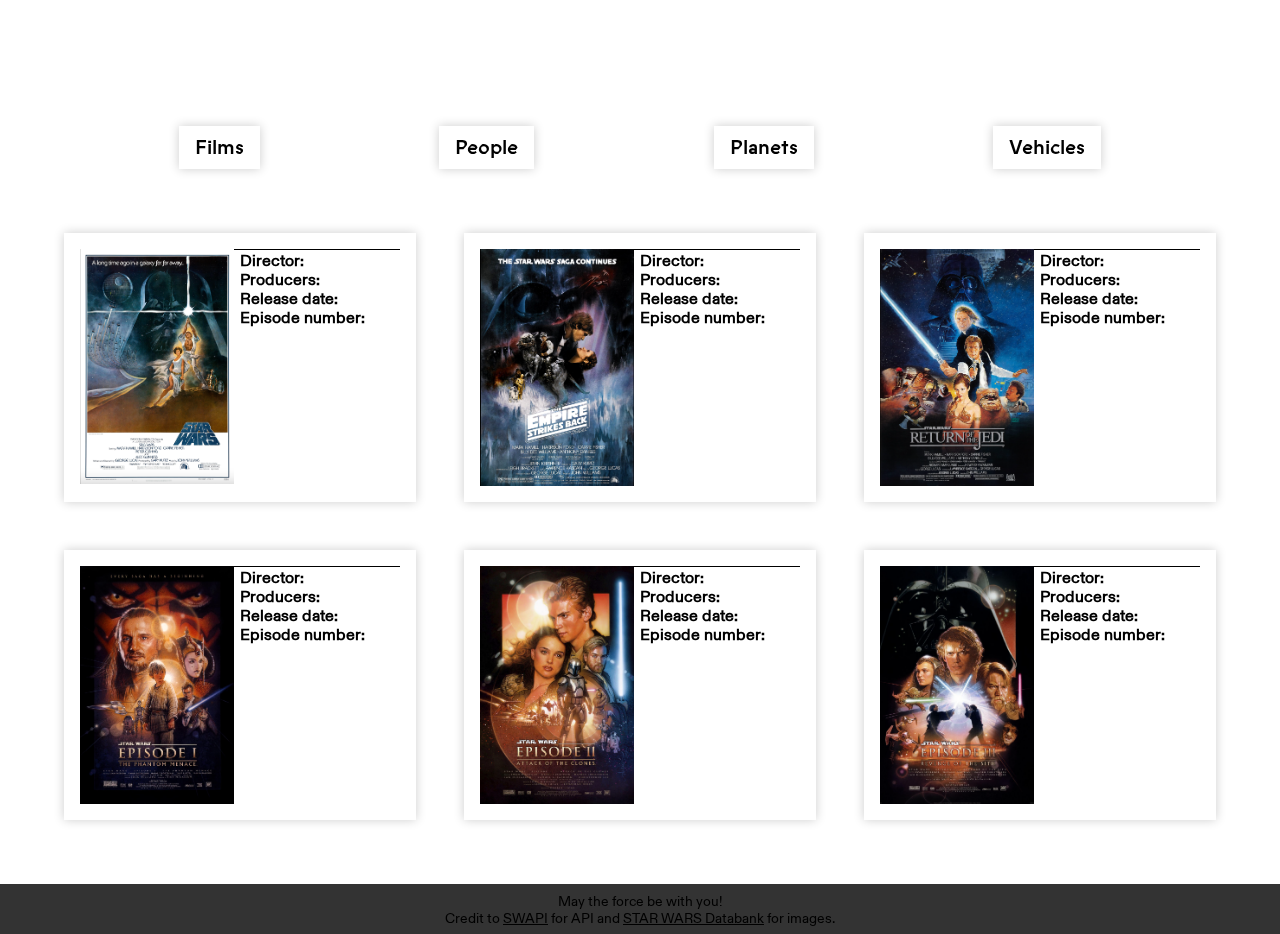
==== pages/films.html @ 91ada4ae "Add UI" ====
<!DOCTYPE html>
<html lang="en">
	<head>
		<meta charset="UTF-8">
		<meta name="viewport" content="width=device-width, initial-scale=1.0">
		<link rel="stylesheet" href="/styles/styles.css">
		<link rel="stylesheet" href="/styles/reset.css">
		<link rel="stylesheet" href="/styles/fonts.css">
		<title>Star Wars API by Ellen Brøter</title>
	</head>
	<body>
		<header>
			<a href="/index.html" target="_self">
				<img src="/assets/images/sw_logo.png" class="sw-logo" alt="Star Wars logo">
			</a>
		</header>

		<ul class="menu-buttons">
			<li>
				<a href="/pages/films.html">
					<button class="menu-button">
						Films
					</button>
				</a>
			</li>
			
			<li>
				<a href="/pages/people.html">
					<button class="menu-button">
						People
					</button>
				</a>
			</li>
			
			<li>
				<a href="/pages/planets.html">
					<button class="menu-button">
						Planets
					</button>
				</a>
			</li>
			
			<li>
				<a href="/pages/vehicles.html">
					<button class="menu-button">
						Vehicles
					</button>
				</a>
			</li>
		</ul>

		<main class="parent">
			<div class="card">
				<img src="/assets/images/films/a-new-hope.png" class="card-image" alt="A New Hope movie poster">
				<ul>
					<li><h2 class="card__film1-title"></h2></li>
					<li><h3>Director:</h3><span class="card__film1-dir"></span></li>
					<li><h3>Producers:</h3><span class="card__film1-prod"></span></li>
					<li><h3>Release date:</h3><span class="card__film1-date"></span></li>
					<li><h3>Episode number:</h3><span class="card__film1-num"></span></li>
				</ul>
			</div>
			<div class="card">
				<img src="/assets/images/films/the-empire-strikes-back.png" class="card-image" alt="The Empire strikes back movie poster">
				<ul>
					<li><h2 class="card__film2-title"></h2></li>
					<li><h3>Director:</h3><span class="card__film2-dir"></span></li>
					<li><h3>Producers:</h3><span class="card__film2-prod"></span></li>
					<li><h3>Release date:</h3><span class="card__film2-date"></span></li>
					<li><h3>Episode number:</h3><span class="card__film2-num"></span></li>
				</ul>
			</div>
			<div class="card">
				<img src="/assets/images/films/return-of-the-jedi.png" class="card-image" alt="Return of the Jedi movie poster">
				<ul>
					<li><h2 class="card__film3-title"></h2></li>
					<li><h3>Director:</h3><span class="card__film3-dir"></span></li>
					<li><h3>Producers:</h3><span class="card__film3-prod"></span></li>
					<li><h3>Release date:</h3><span class="card__film3-date"></span></li>
					<li><h3>Episode number:</h3><span class="card__film3-num"></span></li>
				</ul>
			</div>
			<div class="card">
				<img src="/assets/images/films/the-phantom-menace.png" class="card-image" alt="The Phantom Menace movie poster">
				<ul>
					<li><h2 class="card__film4-title"></h2></li>
					<li><h3>Director:</h3><span class="card__film4-dir"></span></li>
					<li><h3>Producers:</h3><span class="card__film4-prod"></span></li>
					<li><h3>Release date:</h3><span class="card__film4-date"></span></li>
					<li><h3>Episode number:</h3><span class="card__film4-num"></span></li>
				</ul>
			</div>
			<div class="card">
				<img src="/assets/images/films/attack-of-the-clones.png" class="card-image" alt="Attack of the Clones movie poster">
				<ul>
					<li><h2 class="card__film5-title"></h2></li>
					<li><h3>Director:</h3><span class="card__film5-dir"></span></li>
					<li><h3>Producers:</h3><span class="card__film5-prod"></span></li>
					<li><h3>Release date:</h3><span class="card__film5-date"></span></li>
					<li><h3>Episode number:</h3><span class="card__film5-num"></span></li>
				</ul>
			</div>
			<div class="card">
				<img src="/assets/images/films/revenge-of-the-sith.png" class="card-image" alt="Revenge of the Sith movie poster">
				<ul>
					<li><h2 class="card__film6-title"></h2></li>
					<li><h3>Director:</h3><span class="card__film6-dir"></span></li>
					<li><h3>Producers:</h3><span class="card__film6-prod"></span></li>
					<li><h3>Release date:</h3><span class="card__film6-date"></span></li>
					<li><h3>Episode number:</h3><span class="card__film6-num"></span></li>
				</ul>
			</div>
			
		</main>
		<span class="error-message"></span>
		<footer>
			<p>May the force be with you!</p>
			<p>Credit to <a href="https://swapi.dev/" target="_blank">SWAPI</a> for API and <a href="https://www.starwars.com/databank" target="_blank">STAR WARS Databank</a> for images.</p>
		</footer>

		<script src="/js/films.js"></script>
	</body>
</html>
---- styles/styles.css ----
body {
	font-family: 'Diatype';
	font-size: 14px;
	background: url('/src/assets/images/sw_bg.jpg');
	background-size: cover;
	background-attachment: fixed;
	background-repeat: no-repeat;
	height: 100vh;
	display: flex;
	flex-direction: column;
}

header {
	display: flex;
	flex-flow: row nowrap;
	justify-content: center;
	padding: 1rem;
	padding-bottom: 1.25rem;
}

.sw-logo {
	width: 200px;
}

.menu-buttons {
	display: flex;
	flex-flow: row nowrap;
	justify-content: space-evenly;
}

.menu-button {
	font-family: 'Prophet';
	font-size: 20px;
	background-color: rgba(255, 255, 255, 0.5);	
	padding: 0.5rem 1rem;
	box-shadow: 0 0 10px rgba(0, 0, 0, 0.2);
}

.menu-button:hover {
	backdrop-filter: invert(80%);
}

.parent {
	display: grid;
	grid-template-columns: repeat(3, 1fr);
	grid-template-rows: repeat(2, 1fr);
	grid-column-gap: 3rem;
	grid-row-gap: 3rem;
	padding: 4rem 4rem 2rem 4rem;
}

.welcome-pagewrapper {
	display: flex;
	flex-direction: column;
	align-items: center;
	padding: 4rem;
}

.welcome-info {
	display: flex;
	flex-direction: column;
	align-items: center;
	background-color: rgba(255, 255, 255, 0.85);
	width: 50%;
	line-height: 1.5rem;
	padding: 1rem;
	box-shadow: 0 0 10px rgba(0, 0, 0, 0.2);
}

.welcome-info p {
	text-align: center;
}

.welcome-info img {
	width: 100%;
	max-width: 300px;
	padding: 1rem 0;
}

.card {
	background-color: rgba(255, 255, 255, 0.85);
	padding: 1rem;
	box-shadow: 0 0 10px rgba(0, 0, 0, 0.2);
}

.card-image {
	width: 50%;
	float: left;
	padding-right: 0.4rem;
}

h2 {
	border-bottom: 1px solid black;
}

a:link {
	text-decoration: underline;
}

.error-message {
	text-align: center;
	color: darkred;
	background-color: white;
	margin-bottom: 2rem;
	font-size: 16px;
}

footer {
	text-align: center;
	padding: 0.5rem;
	backdrop-filter: invert(80%);
}

@media screen and (max-width: 800px) {
	body {
		font-size: 12px;
	}

	.menu-button {
		font-size: 16px;
	}

	.parent {
		display: grid;
		grid-template-columns: repeat(2, 1fr);
		grid-template-rows: repeat(3, 1fr);
		grid-column-gap: 1.5rem;
		grid-row-gap: 1.5rem;
		padding: 2rem;
	}

	.welcome-info {
		width: 100%;
	}

	.card-image {
		width: 100%;
		float: none;
		padding-right: 0;
	}
}
---- styles/fonts.css ----
@font-face {
	font-family: 'Prophet';
	src: url("/assets/fonts/ABCProphetEdu-Medium.woff2");
	font-weight: 300;
	font-style: normal;
}

@font-face {
	font-family: 'Diatype';
	src: url("/assets/fonts/ABCDiatypeEdu-Regular.woff2");
	font-weight: 300;
	font-style: normal;
}
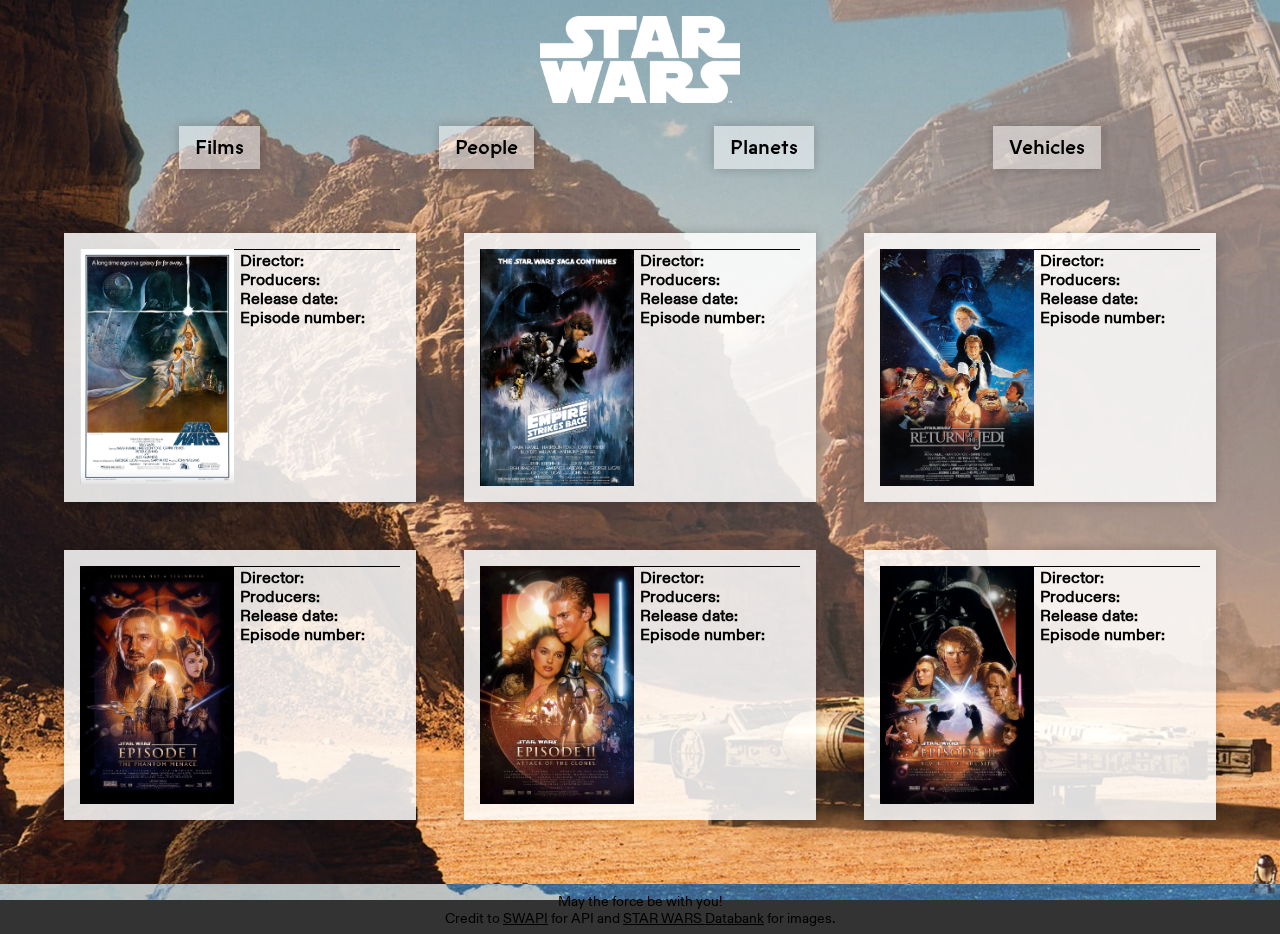
==== commit adc720ab: "Change image file path" ====
--- a/pages/films.html
+++ b/pages/films.html
@@ -118,6 +118,6 @@
 			<p>Credit to <a href="https://swapi.dev/" target="_blank">SWAPI</a> for API and <a href="https://www.starwars.com/databank" target="_blank">STAR WARS Databank</a> for images.</p>
 		</footer>
 
-		<script src="/js/films.js"></script>
+		<script src="/js/script.js"></script>
 	</body>
 </html>--- a/styles/styles.css
+++ b/styles/styles.css
@@ -1,7 +1,7 @@
 body {
 	font-family: 'Diatype';
 	font-size: 14px;
-	background: url('/src/assets/images/sw_bg.jpg');
+	background: url('/assets/images/sw_bg.jpg');
 	background-size: cover;
 	background-attachment: fixed;
 	background-repeat: no-repeat;
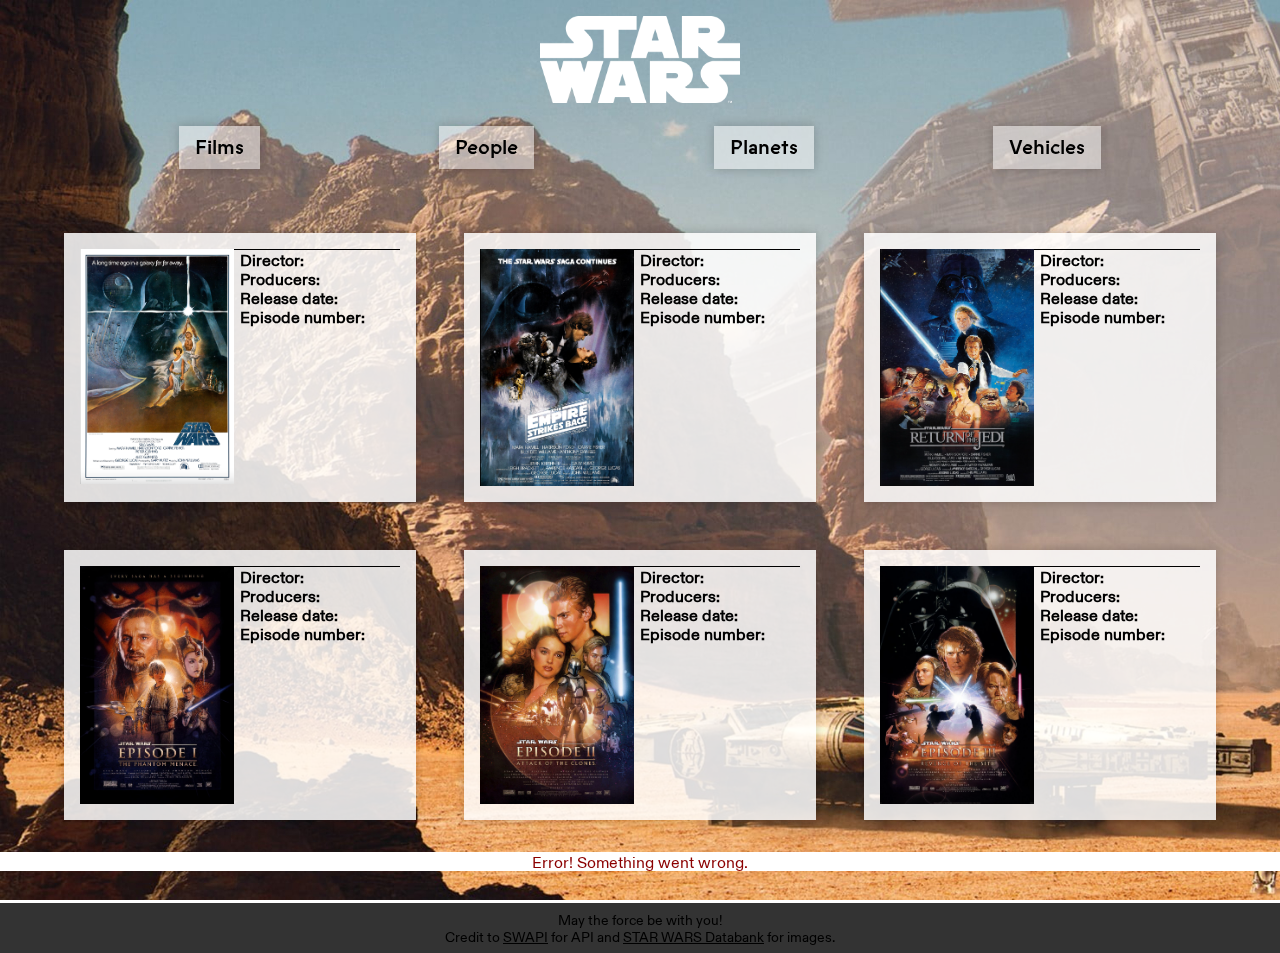
==== commit e8114936: "Add logic" ====
--- a/pages/films.html
+++ b/pages/films.html
@@ -112,7 +112,7 @@
 			</div>
 			
 		</main>
-		<span class="error-message"></span>
+		<span class="error-message error-film"></span>
 		<footer>
 			<p>May the force be with you!</p>
 			<p>Credit to <a href="https://swapi.dev/" target="_blank">SWAPI</a> for API and <a href="https://www.starwars.com/databank" target="_blank">STAR WARS Databank</a> for images.</p>
